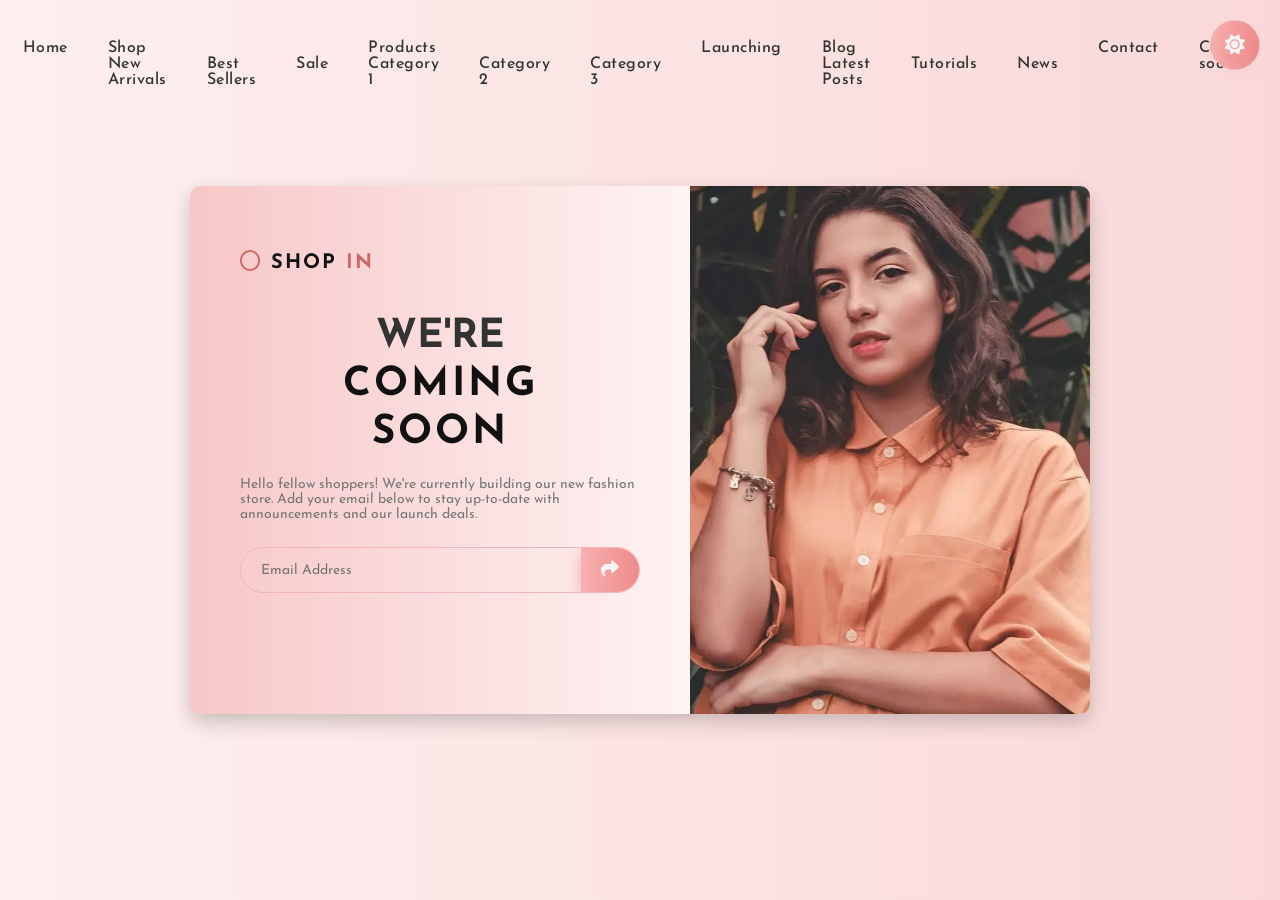
==== index.html @ 41391a64 "new files" ====
<!DOCTYPE html>
<html lang="en">

<head>
    <meta charset="UTF-8">
    <meta name="viewport" content="width=device-width, initial-scale=1.0">
    <title>Coming Soon</title>
    <!-- Font Awesome CDN -->
    <link rel="stylesheet" href="https://cdnjs.cloudflare.com/ajax/libs/font-awesome/6.4.0/css/all.min.css">
    <link rel="stylesheet" href="css/theme-color.css">
    <link rel="stylesheet" href="/css/style.css">
    <link rel="stylesheet" href="css/header.css">
    <link rel="stylesheet" href="css/responsive.css">
    <link rel="stylesheet" href="css/global.css">
</head>

<body>
    <div id="preloader"></div>
    <button id="theme-switch">
        <i class="fa-solid fa-sun"></i>
        <i class="fa-solid fa-moon"></i>
    </button>
    <div class="coming-soon">
        <header>
            <div class="menu">
                <nav>
                    <ul>
                        <li><a href="landing.html">Home</a></li>
                        <!-- Shop dropdown -->
                        <li>
                            <a href="#">Shop</a>
                            <ul class="dropdown">
                                <li><a href="#">New Arrivals</a></li>
                                <li><a href="#">Best Sellers</a></li>
                                <li><a href="#">Sale</a></li>
                            </ul>
                        </li>
                        <!-- Products dropdown -->
                        <li>
                            <a href="product.html">Products</a>
                            <ul class="dropdown">
                                <li><a href="#">Category 1</a></li>
                                <li><a href="#">Category 2</a></li>
                                <li><a href="#">Category 3</a></li>
                            </ul>
                        </li>
                        <li><a href="launching.html">Launching</a></li>
                        <!-- Blog dropdown -->
                        <li>
                            <a href="#">Blog</a>
                            <ul class="" dropdown>
                                <li><a href="#">Latest Posts</a></li>
                                <li><a href="#">Tutorials</a></li>
                                <li><a href="#">News</a></li>
                            </ul>
                        </li>
                        <li><a href="contact.html">Contact</a></li>
                        <li><a href="index.html">Coming soon</a></li>
                    </ul>
                </nav>
            </div>
        </header>
    </div>

    <div class="main">
        <div class="container">

            <div class="left">
                <div class="content">
                    <div class="logo-class">
                        <h2 class="logo"> <i class="fa-regular fa-circle"></i> SHOP <span>IN</span></h2>
                    </div>
                    <h1>WE'RE <br><span>COMING<br>SOON</span></h1>
                    <p>
                        Hello fellow shoppers! We're currently building our new fashion store.
                        Add your email below to stay up-to-date with announcements and our
                        launch deals.
                    </p>
                    <form name="submit-to-google-sheet">
                        <input type="email" name="Email" placeholder="Email Address" required>
                        <button type="submit"><i class="fa-solid fa-share email-icon"></i></button>

                    </form>
                    <p id="trust"></p>
                </div>
            </div>
            <div class="right">
                <img src="images/girl.webp">
            </div>
        </div>
        <!-- preloader -->

        <!-- preloader -->
    </div>




    <script src="email-with-googlesheet.js"></script>
    <script src="darkmode.js"></script>
</body>

</html>
---- css/theme-color.css ----
/* Color Pallate */
:root{
    --base-color--: linear-gradient(to left, #FAD8D8, #FEF0F0);
    --secondary-base--: linear-gradient(to left, #FFF3F3, #f7c7c7 );
    --icon-color--: #f5f5f5;
    --button--color--: linear-gradient(to right, #f7b0b0, #ee8b8b);
    --logo-color--: #CE6767;
    --para-color--: #777;
    --button-box-shadow-- :0 5px 15px rgba(238, 139, 139, 0.7); 
    --heading-h1--: #333;
    --heading-h2--: #111;
    --dark-shadow--: 0 8px 20px rgba(0,0,0,0.2);
    --border-color--: 1px solid #f3b6b6;
    --white-color--: #F7C9C9;
}

/* Theme Color */
body.darkmode {
    --base-color--: linear-gradient(to left, #1e1e1e, #2a2a2a);
  --secondary-base--: linear-gradient(to left, #2c2c2c, #3a3a3a);
  --icon-color--: #f5bcbc;
  --button--color--: linear-gradient(to right, #c76b6b, #a95454);
  --logo-color--: #ff8c8c;
  --para-color--: #ccc;
  --button-box-shadow--: 0 5px 15px rgba(199, 107, 107, 0.4);
  --heading-h1--: #f2f2f2;
  --heading-h2--: #ffeaea;
  --dark-shadow--: 0 8px 20px rgba(255, 182, 182, 0.15);
  --border-color--: 1px solid #5a3a3a;
  --white-color--:#000;
}

#theme-switch {
    height: 50px;
    width: 50px;
    padding: 0;
    border-radius: 50%;
    background: var(--button--color--);
    display: flex;
    justify-content: center;
    align-items: center;
    position: fixed;
    top: 20px;
    right: 20px;
    outline: 0;
    border: var(--border-color--);
    z-index: 100;
    
}
#theme-switch i {
    color:var(--icon-color--);
    font-size: 20px;
    box-shadow: var(--button-box-shadow--);
    
}
#theme-switch i:last-child{
    display:none;
}
.darkmode #theme-switch i:first-child {
    display: none;
}
.darkmode #theme-switch i:last-child {
    display: block;
}
---- css/style.css ----
/* Menu */
.coming-soon header{
  display: block;
}

.main {
  background: var(--base-color--);
  min-height: 100vh;
  display: flex;
  align-items: center;
  justify-content: center;
}

.container {
  display: flex;
  max-width: 900px;
  width: 100%;
  box-shadow: var(--dark-shadow--);
  border-radius: 10px;
  overflow: hidden;
}

.left {
  flex: 1;
  background: var(--secondary-base--);
  padding: 60px 50px;
  display: flex;
  align-items: center;
}

.content {
  max-width: 400px;
}


h1 span {
  color: var(--heading-h2--);
  letter-spacing: 3px;
}


form {
  display: flex;
  align-items: center;
  border: var(--border-color--);
  border-radius: 25px;
  overflow: hidden;
}

form input {
  flex: 1;
  border: none;
  padding: 12px 20px;
  font-size: 14px;
  outline: none;
  background: transparent;
  display: block;
  color: var(--heading-h2--);
}


form button {
  background: var(--button--color--) ;
  border: none;
  padding: 12px 20px;
  cursor: pointer;
  color: var(--icon-color--);
  font-size: 18px;
  box-shadow: var(--button-box-shadow--); 
  transition: all 0.3s ease;
}
.content #trust{
    padding:12px 0 0 20px;
    color: var(--para-color--);
     font-size: 14px;
     min-height: 30px;
}

.right {
  flex: 1;
}

.right img {
  width: 100%;
  height: 100%;
  object-fit: cover;
}
---- css/header.css ----
/* ==============================
   Header Section Styling
   ============================== */

/* Import base color palette */
@import url('colors.css');

header {
  width: 100%;
  padding: 20px 8%;
  display: flex;
  align-items: center;
  justify-content: center;
  background: var(--base-color--);
  position: fixed;
  top: 0;
  left: 0;
  z-index: 99;
}

/* Logo */
.logo {
  font-size: 20px;
  letter-spacing: 2px;
  margin-bottom: 40px;
  z-index: 102;
}
a{
    text-decoration: none;
}
.logo span {
    margin-top: 20px;
    color: var(--logo-color--);
}

.logo i {
  color: var(--logo-color--);
}
h2 {
    color: var(--heading-h2--);
}
/* Navigation Menu */
/* ==============================
   Navigation Menu Styling
   ============================== */

.menu {
  padding: 20px 80px;
  display: flex;
  justify-content: center;
  align-items: center;
}

.menu nav ul {
  list-style: none;
  display: flex;
  gap: 40px;
  margin: 0;
  padding: 0;
}

.menu nav ul li {
  display: inline-block;
}

.menu nav ul li a {
  text-decoration: none;
  color: var(--heading-h1--);
  font-family: 'Josefin Sans', sans-serif;
  font-weight: 500;
  font-size: 16px;
  letter-spacing: 0.5px;
  transition: all 0.3s ease;
  position: relative;
}

/* Hover underline animation */
nav ul li a::after {
  content: "";
  position: absolute;
  width: 0%;
  height: 2px;
  bottom: -4px;
  left: 0;
  background: var(--logo-color--);
  transition: width 0.3s ease;
}

nav ul li a:hover::after {
  width: 100%;
}

nav ul li a:hover {
  color: var(--logo-color--);
}


/* Search & Cart Icons */
.header-icons {
  display: flex;
  align-items: center;
  gap: 20px;
}

.header-icons i {
  font-size: 18px;
  color: var(--heading-h1--);
  cursor: pointer;
  transition: 0.3s ease;
}

.header-icons i:hover {
  color: var(--logo-color--);
}
---- css/responsive.css ----
/* Responsive Menu */
@media (max-width: 900px) {
  .menu {
    padding: 15px 30px;
  }

  nav ul {
    flex-direction: column;
    align-items: center;
    gap: 18px;
  }

  nav ul li a {
    font-size: 18px;
  }
}

/* Responsive Header */
@media (max-width: 768px) {
  header {
    flex-direction: column;
    align-items: flex-start;
    padding: 15px 5%;
  }

  .navbar {
    flex-direction: column;
    gap: 15px;
    width: 100%;
    margin-top: 10px;
  }

  .header-icons {
    align-self: flex-end;
  }
}
---- css/global.css ----
@import url('https://fonts.googleapis.com/css2?family=Josefin+Sans:wght@300;400;600&display=swap');

/* ==============================
   Preloader Styling
   ============================== */

#preloader {
  background : var(--white-color--) url(/images/preloader.gif) no-repeat center;
  height: 100vh;
  width: 100%;
  position: fixed;
  z-index: 1000;
  width: 100%;
  background-size: 16%;
}


/* ==============================
   body and font syling
   ============================== */
* {
  margin: 0;
  padding: 0;
  box-sizing: border-box;
  font-family: 'Josefin Sans', sans-serif;
  box-sizing: border-box;
}
body {
  margin: 0;
  padding: 0;
}

h2 {
    color: var(--heading-h2--);
}
h1 {
  font-size: 40px;
  line-height: 1.2;
  color: var(--heading-h1--);
  margin-bottom: 20px;
  text-align: center;
}
p {
  color: var(--para-color--);
  font-size: 14px;
  margin-bottom: 25px;
}
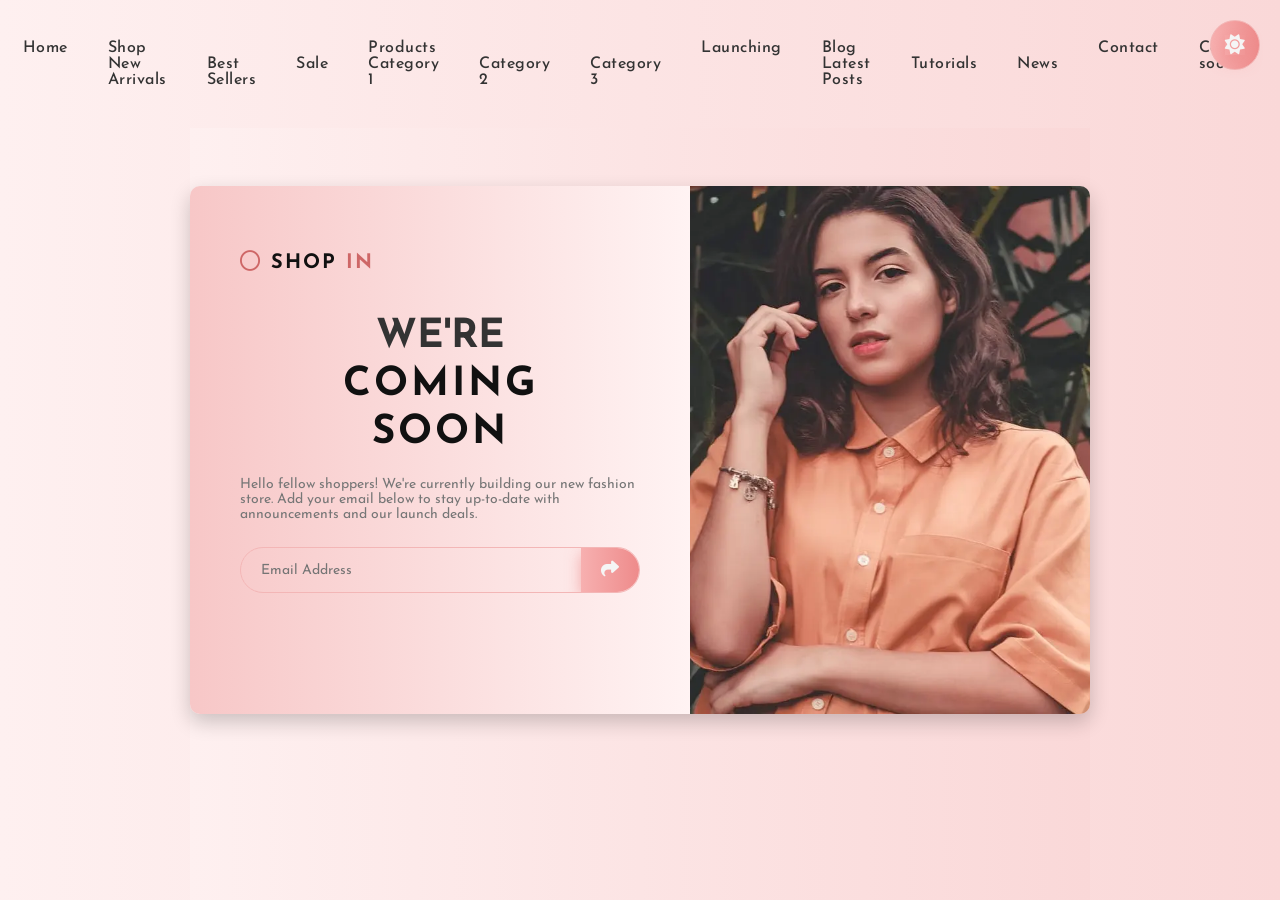
==== commit 25dc5c9b: "update" ====
--- a/index.html
+++ b/index.html
@@ -12,6 +12,7 @@
     <link rel="stylesheet" href="css/header.css">
     <link rel="stylesheet" href="css/responsive.css">
     <link rel="stylesheet" href="css/global.css">
+    <link rel="stylesheet" href="style.css">
 </head>
 
 <body>
--- a/style.css
+++ b/style.css
@@ -0,0 +1,106 @@
+@import url('https://fonts.googleapis.com/css2?family=Josefin+Sans:wght@300;400;600&display=swap');
+
+* {
+  margin: 0;
+  padding: 0;
+  box-sizing: border-box;
+  font-family: 'Josefin Sans', sans-serif;
+}
+
+body {
+  background: var(--base-color--);
+  min-height: 100vh;
+  display: flex;
+  align-items: center;
+  justify-content: center;
+}
+
+.container {
+  display: flex;
+  max-width: 900px;
+  width: 100%;
+  box-shadow: var(--dark-shadow--);
+  border-radius: 10px;
+  overflow: hidden;
+}
+
+.left {
+  flex: 1;
+  background: var(--secondary-base--);
+  padding: 60px 50px;
+  display: flex;
+  align-items: center;
+}
+
+.logo-class
+
+.content {
+  max-width: 400px;
+}
+
+
+h1 {
+  font-size: 40px;
+  line-height: 1.2;
+  color: var(--heading-h1--);
+  margin-bottom: 20px;
+  text-align: center;
+}
+
+h1 span {
+  color: var(--heading-h2--);
+  letter-spacing: 3px;
+}
+
+p {
+  color: var(--para-color--);
+  font-size: 14px;
+  margin-bottom: 25px;
+}
+
+form {
+  display: flex;
+  align-items: center;
+  border: var(--border-color--);
+  border-radius: 25px;
+  overflow: hidden;
+}
+
+form input {
+  flex: 1;
+  border: none;
+  padding: 12px 20px;
+  font-size: 14px;
+  outline: none;
+  background: transparent;
+  display: block;
+  color: var(--heading-h2--);
+}
+
+
+form button {
+  background: var(--button--color--) ;
+  border: none;
+  padding: 12px 20px;
+  cursor: pointer;
+  color: var(--icon-color--);
+  font-size: 18px;
+  box-shadow: var(--button-box-shadow--); 
+  transition: all 0.3s ease;
+}
+.content #trust{
+    padding:12px 0 0 20px;
+    color: var(--para-color--);
+     font-size: 14px;
+     min-height: 30px;
+}
+
+.right {
+  flex: 1;
+}
+
+.right img {
+  width: 100%;
+  height: 100%;
+  object-fit: cover;
+}
